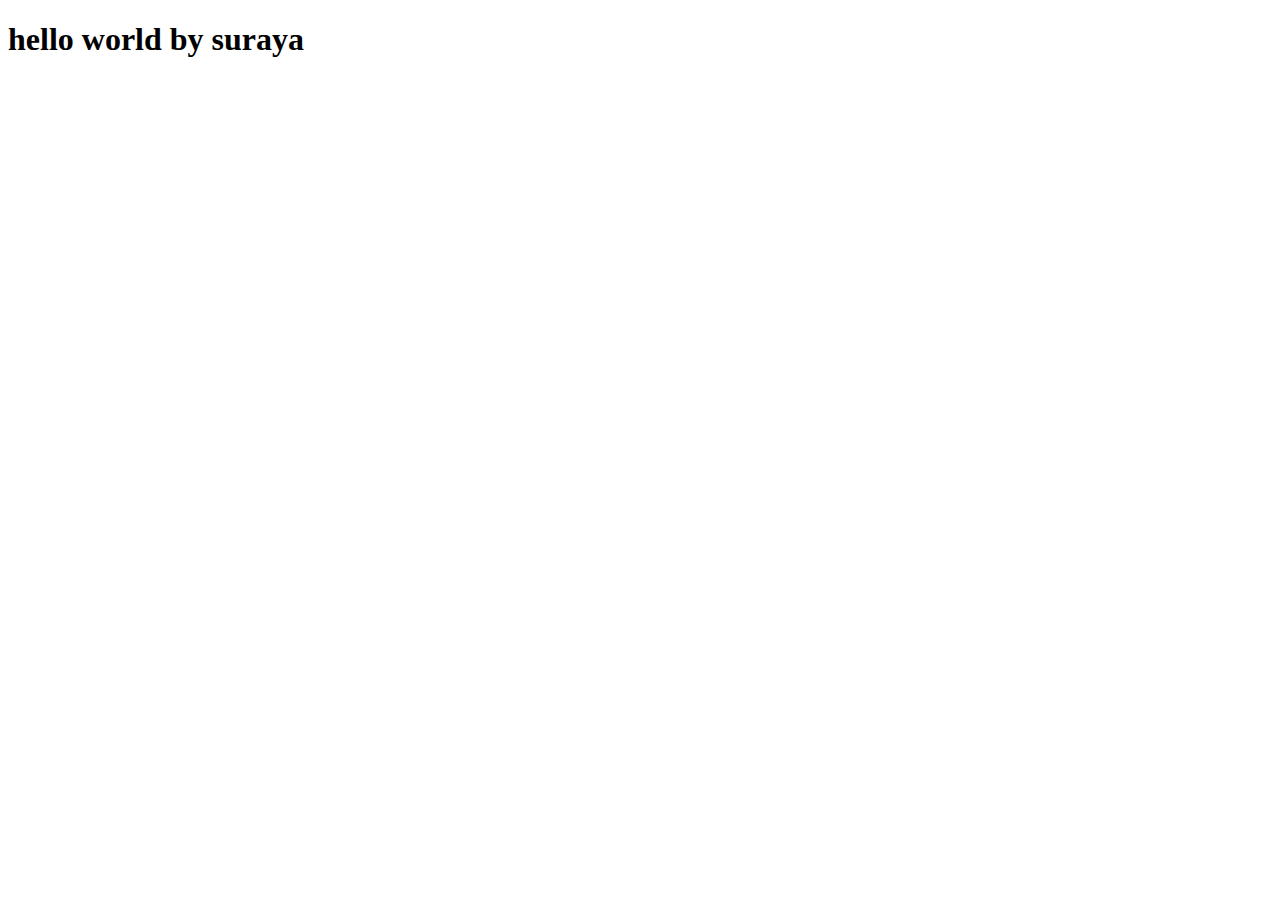
==== index.html @ 0446dea6 "first commit" ====
<!DOCTYPE html>
<html lang="en">
<head>
    <meta charset="UTF-8">
    <meta http-equiv="X-UA-Compatible" content="IE=edge">
    <meta name="viewport" content="width=device-width, initial-scale=1.0">
    <title>Document</title>
</head>
<body>
    <h1>hello world by suraya</h1>
</body>
</html>
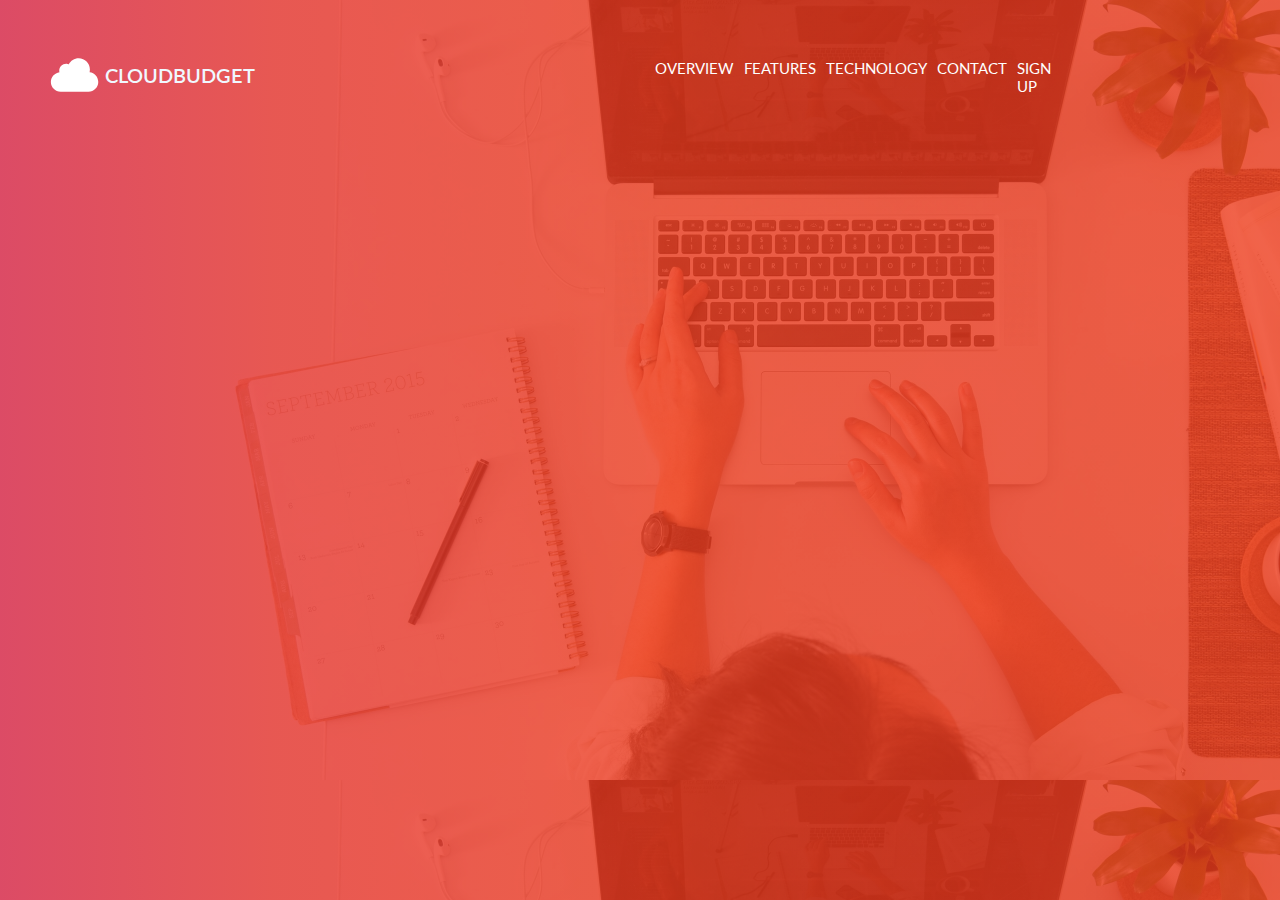
==== commit b1c90833: "commi" ====
--- a/index.html
+++ b/index.html
@@ -5,8 +5,34 @@
     <meta http-equiv="X-UA-Compatible" content="IE=edge">
     <meta name="viewport" content="width=device-width, initial-scale=1.0">
     <title>Document</title>
+    <link rel="stylesheet" href="main.css">
+    <link rel="preconnect" href="https://fonts.googleapis.com">
+<link rel="preconnect" href="https://fonts.gstatic.com" crossorigin>
+<link href="https://fonts.googleapis.com/css2?family=Lato:wght@900&display=swap" rel="stylesheet">
+<link rel="preconnect" href="https://fonts.googleapis.com">
+<link rel="preconnect" href="https://fonts.gstatic.com" crossorigin>
+<link href="https://fonts.googleapis.com/css2?family=Lato&display=swap" rel="stylesheet">
+
 </head>
 <body>
-    <h1>hello world by suraya</h1>
+   <div class="conteiner-1">
+  <div class="cloud-1">
+    <img class="ikonka-cloud" src="Vector.svg" alt="F">
+    <div class="cloud-2">CLOUDBUDGET</div>
+
+  <div class="overview">
+    <a class="navMenuButtons" href="">OVERVIEW</a>
+    <a class="navMenuButtons" href="">FEATURES</a>
+    <a class="navMenuButtons" href="">TECHNOLOGY</a>
+    <a class="navMenuButtons" href="">CONTACT</a>
+    <a class="navMenuButtons" href="">SIGN UP</a>
+  </div>
+  <img class="ikonka-eng" src="flag.svg" alt="F">
+  <h1>EN</h1>
+  <img class="ikonka-strelka" src="Vector (1).png" alt="F">
+  <button class="login">LOGIN</button>
+</div>
+
+
 </body>
 </html>--- a/main.css
+++ b/main.css
@@ -0,0 +1,104 @@
+* {
+  font-family: "Lato", sans-serif;
+}
+body {
+  height: 100%;
+  width: 100%;
+  padding: 0;
+  margin: 0;
+  background-image: linear-gradient(
+      90deg,
+      rgba(213, 32, 71, 0.8) 0%,
+      rgba(215, 34, 67, 0.8) 0.01%,
+      rgba(229, 50, 43, 0.8) 21.35%,
+      rgba(236, 59, 30, 0.8) 51.55%,
+      rgba(236, 59, 30, 0.8) 51.56%,
+      rgba(236, 59, 30, 0.8) 53.65%,
+      rgba(236, 58, 31, 0.8) 77.07%,
+      rgba(236, 58, 31, 0.8) 77.08%,
+      rgba(237, 60, 29, 0.8) 97.4%,
+      rgba(237, 60, 29, 0.8) 99.97%,
+      rgba(237, 60, 29, 0.8) 99.98%,
+      rgba(237, 60, 28, 0.8) 99.99%,
+      rgba(238, 61, 27, 0.8) 100%
+    ),
+    url(komp.svg);
+}
+html {
+  height: 100%;
+  width: 100%;
+  padding: 0;
+  margin: 0;
+}
+body {
+  height: 100%;
+  width: 100%;
+  padding: 0;
+  margin: 0;
+}
+.ikonka-cloud {
+  height: 50px;
+  width: 50px;
+  margin-right: 5px;
+}
+* {
+  box-sizing: border-box;
+}
+.cloud-1 {
+  display: flex;
+  flex-direction: row;
+  align-items: center;
+  margin-left: 50px;
+  padding-top: 50px;
+}
+.cloud-2 {
+  color: aliceblue;
+  font-size: 20px;
+  font-weight: 600;
+  font-family: "Lato", sans-serif;
+}
+
+.overview {
+  display: flex;
+  font-size: 15px;
+  flex-direction: row;
+  margin-left: 400px;
+  padding-top: 3px;
+}
+
+.navMenuButtons {
+  text-decoration: none;
+  text-transform: none;
+  color: #ffffff;
+  margin-right: 10px;
+  font-family: "Lato", sans-serif;
+}
+.ikonka-eng {
+  height: 50px;
+  width: 50px;
+  margin-left: 280px;
+}
+
+h1 {
+  font-family: "Lato", sans-serif;
+  font-weight: 400;
+  margin-left: 20px;
+  font-size: medium;
+  color: #ffffff;
+}
+
+.ikonka-strelka {
+  height: 12px;
+  width: 15px;
+  margin-left: 10px;
+}
+
+.login {
+    padding: 15px;
+  border-radius: 5px;
+  background-color: transparent;
+  border-color: #ffffff;
+  color: #ffffff;
+  margin-left: 15px;
+  width: 100px;
+}
